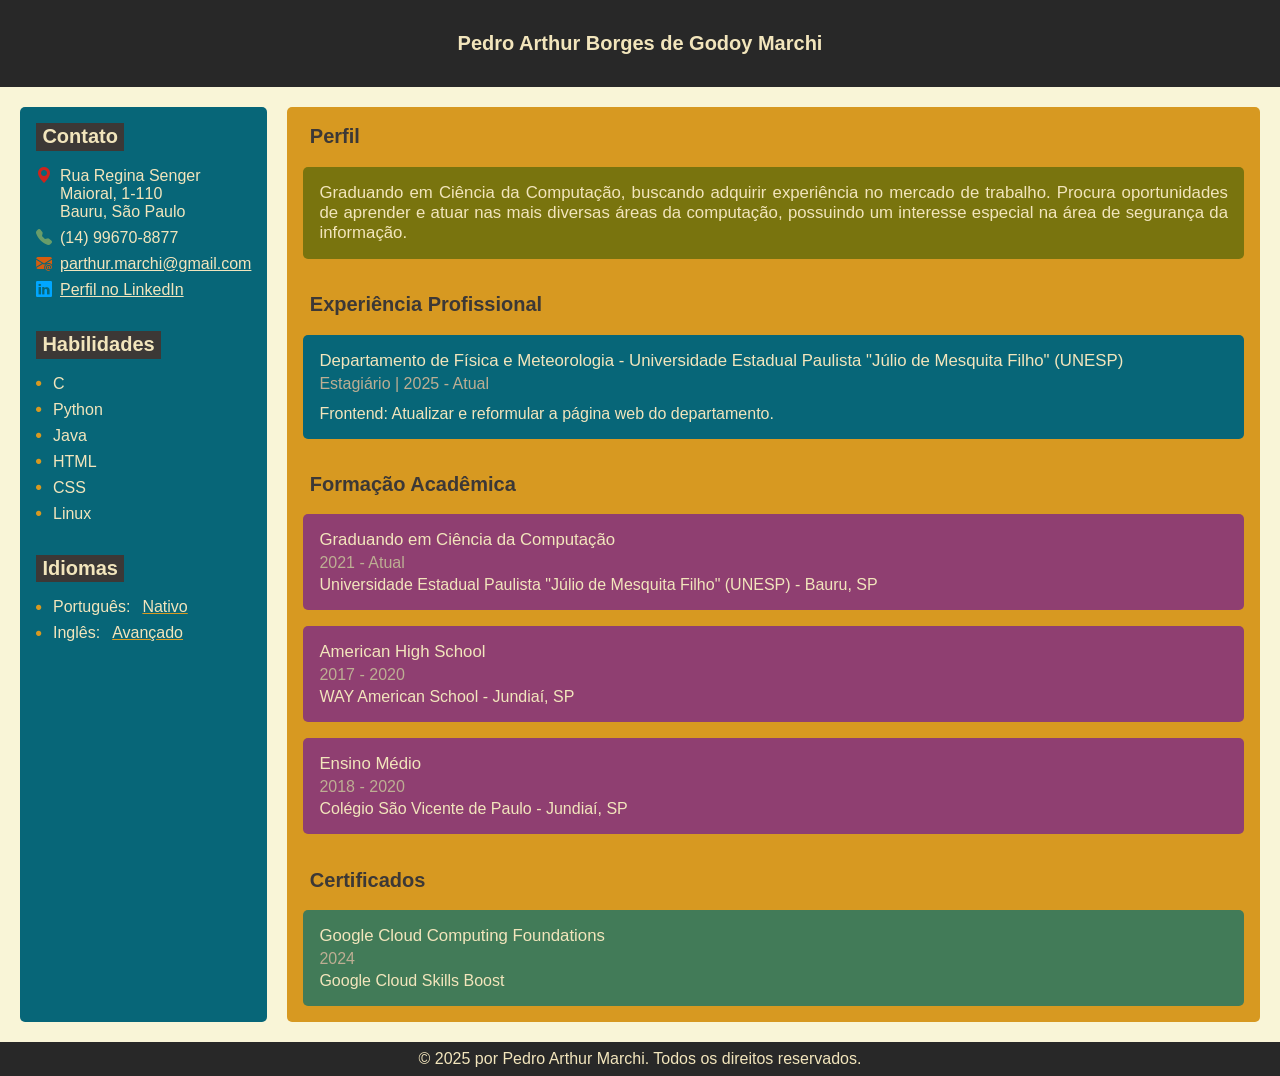
==== src/index.html @ d2224ebe "Incluído HTML e Css do Currículo" ====
<!DOCTYPE html>
  <html lang="pt-br">
    <head>

      <meta charset="UTF-8">
      <meta name="viewport" content="width=device-width, initial-scale=1.0">
      <meta name="description" content="Currículo - dev - Pedro Arthur Borges de Godoy Marchi">
      <meta name="keywords" content="Pedro Arthur Borges de Godoy Marchi, Arthur Marchi, dev, desenvolvedor, ciência da computação, currículo, java, python, C, html, css, linux, unesp, parthur.marchi@gmail.com">
      <meta name="author" content="Pedro Arthur Borges de Godoy Marchi">
      <link rel="stylesheet" href="./style.css">
      <link rel="stylesheet" href="https://cdn.jsdelivr.net/npm/bootstrap-icons@1.11.3/font/bootstrap-icons.min.css">
      <title>Currículo - Pedro Arthur Marchi</title>

    </head>

    <body>
      
      <header>
        <h1>Pedro Arthur Borges de Godoy Marchi</h1>
      </header>

      <main> <!-- main container: will be a flexbox -->
        <div class="left_pannel"> <!-- left side: contacts, skills and languages pannel -->
          <section> <!-- contacts -->
            <h2>Contato</h2>
            <ul class="contato">
              <li class="endereco">Rua Regina Senger Maioral, 1-110 <br> Bauru, São Paulo</li>
              <li class="telefone">(14) 99670-8877</li>
              <li class="email"><a href="mailto:parthur.marchi@gmail.com">parthur.marchi@gmail.com</a></li>
              <li class="linkedin"><a href="https://www.linkedin.com/in/pedro-arthur-marchi-51573a335" target="_blank">Perfil no LinkedIn</a></li>
            </ul>
          </section>
          <section> <!-- skills -->
            <h2>Habilidades</h2>
            <ul class="skills">
              <li>
                C
              </li>
              <li>
                Python
              </li>
              <li>
                Java
              </li>
              <li>
                HTML
              </li>
              <li>
                CSS
              </li>
              <li>
                Linux
              </li>
            </ul>
          </section>
          <section> <!-- languages -->
            <h2>Idiomas</h2>
            <ul class="languages">
              <li>
                Português: <i>Nativo</i>
              </li>
              <li>
                Inglês: <i>Avançado</i>
              </li>
            </ul>
          </section>
        </div>
        <div class="right_pannel"> <!-- right side: profile, academics, experience ... -->
          <section> <!-- profile -->
            <h2>Perfil</h2>
            <p class="profile">Graduando em Ciência da Computação, buscando adquirir experiência no mercado de trabalho. Procura oportunidades de aprender e atuar nas mais diversas áreas da computação, possuindo um interesse especial na área de segurança da informação.</p>
          </section>
          <section> <!-- experience -->
            <h2>Experiência Profissional</h2>
            <ul class="job">
              <li>
                <div class="job_place"> <!-- Place -->
                  Departamento de Física e Meteorologia - Universidade Estadual Paulista "Júlio de Mesquita Filho" (UNESP)
                </div>
                <div class="job_position_date">Estagiário | 2025 - Atual</div><!-- Job position and date -->
                <div class="job_desc"> <!-- Job description -->
                  Frontend: Atualizar e reformular a página web do departamento.
                </div>
              </li>
            </ul>
          </section>
          <section> <!-- academics -->
            <h2>Formação Acadêmica</h2>
            <ul class="general_ul general_ul_academics">
              <li>
                <div class="general_label">Graduando em Ciência da Computação</div> <!-- What is -->
                <div class="general_date">2021 - Atual</div> <!-- Date -->
                <div class="general_institution"> <!-- Institution -->
                  Universidade Estadual Paulista "Júlio de Mesquita Filho" (UNESP) - Bauru, SP
                </div>
              </li>
              <li>
                <div class="general_label">American High School</div> <!-- What is -->
                <div class="general_date">2017 - 2020</div> <!-- Date -->
                <div class="general_institution">WAY American School - Jundiaí, SP</div> <!-- Institution -->
              </li>
              <li>
                <div class="general_label">Ensino Médio</div> <!-- What is -->
                <div class="general_date">2018 - 2020</div> <!-- Date -->
                <div class="general_institution">Colégio São Vicente de Paulo - Jundiaí, SP</div> <!-- Institution -->
              </li>
            </ul>
          </section>
          <section> <!-- courses -->
            <h2>Certificados</h2>
            <ul class="general_ul general_ul_courses">
              <li>
                <div class="general_label">Google Cloud Computing Foundations</div> <!-- What is -->
                <div class="general_date">2024</div> <!-- Date -->
                <div class="general_institution">Google Cloud Skills Boost</div> <!-- Institution -->
              </li>
            </ul>
          </section>
        </div>
      </main>

      <footer>
        <p>&copy; 2025 por Pedro Arthur Marchi. Todos os direitos reservados.</p>
      </footer>
      
    </body>
  </html>
---- src/style.css ----
/* ----- Reset ----- */
*, *::before, *::after {
  box-sizing: border-box;
}

* {
  margin: 0;
  padding: 0;
  font: inherit;
}

body {
  min-height: 100vh;
}

img, picture, svg, video {
  display: block;
  max-width: 100%;
}

input, textarea, button, select {
  font: inherit;
}
/* ----- End Reset ----- */

body {
  display: flex;
  flex-direction: column;
  background-color: #f9f5d7;
  color: #282828;
  font-family: Verdana, Geneva, Tahoma, sans-serif;
  font-weight: 400;
}

body::selection {
  background-color: #076678;
}

body::-moz-selection{
  background-color: #076678;
}

header{
  flex: 0 1 auto;
  padding: 2rem;
  background-color: #282828;
  color: #f2e5bc;
  font-weight: 700;
  font-size: 20px;
  text-align: center;
}

main{
  flex: 1 1 auto;
  display: flex;
  flex-direction: row;
  row-gap: 1.25rem;
  column-gap: 1.25rem;
  flex-wrap: wrap;
  padding: 1.25rem;
  justify-content: flex-start;
  align-items: stretch;
}

.left_pannel {
  display: flex;
  flex-wrap: wrap;
  column-gap: 1rem;
  flex: 1 1 5rem;
  background-color: #076678;
  border-radius: 5px;
  align-content: start;
  color: #f2e5bc;
}

.left_pannel h2 {
  background-color: #3c3836;
  padding: 0.15rem 0.4rem;
}

.left_pannel section::selection {
  background-color: #b57614;
}

.left_pannel section::-moz-selection {
   background-color: #b57614;
}

section{
  padding: 1rem;
}

section h2 {
  width: fit-content;
}

h2 {
  font-size: 1.25rem;
  font-weight: 550;
  margin-bottom: 1rem;
}

i {
  text-decoration: underline;
  text-decoration-color: #d79921;
}

.contato {
  list-style: none;
  display: flex;
  flex-direction: column;
  row-gap: .5rem;
}

.endereco {
  display: flex;
  align-items: start;
  column-gap: 0.5rem;
}

.endereco::before {
  font-family: "bootstrap-icons";
  content: "\F3E7";
  color: #cc241d;
}

.telefone {
  display: flex;
  align-items: center;
  column-gap: 0.5rem;
}

.telefone::before {
  font-family: "bootstrap-icons";
  content: "\F5B4";
  color: #689d6a;
}

.email {
  display: flex;
  align-items: center;
  column-gap: 0.5rem;
}

.email a {
  text-decoration: underline;
  color: inherit;
}

.email::before {
  font-family: "bootstrap-icons";
  content: "\F84B";
  color: #d65d0e;
}

.linkedin {
  display: flex;
  align-items: center;
  column-gap: 0.5rem;
}

.linkedin a {
  text-decoration: underline;
  color: inherit;
}

.linkedin::before {
  font-family: "bootstrap-icons";
  content: "\F472";
  color: #00a6ff;
}

.skills {
  display: flex;
  list-style: none;
  flex-direction: column;
  row-gap: 0.5rem;
}

.skills li {
  display: flex;
  align-items: center;
  column-gap: 0.75rem;
}

.skills li::before {
  font-family: "bootstrap-icons";
  content: "\F287";
  font-size: 0.33rem;
  color: #d79921;
}

.languages {
  display: flex;
  list-style: none;
  flex-direction: column;
  row-gap: 0.5rem;
}

.languages li {
  display: flex;
  align-items: center;
  column-gap: 0.75rem;
}

.languages li::before {
  font-family: "bootstrap-icons";
  content: "\F287";
  font-size: 0.33rem;
  color: #d79921;
}

.right_pannel {
  flex: 4 1 30rem;
  background-color: #d79921;
  border-radius: 5px;
}

.right_pannel h2 {
  padding: 0.15rem 0.4rem;
  color: #3c3836;
}

.right_pannel section::selection {
   background-color: #458588;
}

.right_pannel section::-moz-selection {
   background-color: #458588;
}

.profile {
  font-size: 105%;
  text-align: justify;
  background-color: #076678;
  background-color: #79740e;
  padding: 1rem;
  border-radius: 5px;
  color: #f2e5bc;
}

.profile::selection {
  background-color: #b57614;
}

.profile::-moz-selection {
  background-color: #b57614;
}

.job {
  display: flex;
  list-style: none;
  flex-direction: column;
  row-gap: 1rem; 
}

.job::selection {
  background-color: #b57614;
}

.job::-moz-selection {
  background-color: #b57614;
}

.job li {
  background-color: #076678;
  display: flex;
  flex-direction: column;
  row-gap: 0.25rem;
  padding: 1rem;
  border-radius: 5px;
  color: #f2e5bc;
}

.job_place {
  font-size: 105%;
}

.job_position_date{
  color: #bdae93;
}

.job_desc {
  font-size: inherit;
  padding-top: 0.5rem;
}

.general_ul {
  display: flex;
  list-style: none;
  flex-direction: column;
  row-gap: 1rem;
}

.general_ul::selection {
  background-color: #b57614;
}

.general_ul::-moz-selection {
  background-color: #b57614;
}

.general_ul li {
  display: flex;
  flex-direction: column;
  row-gap: 0.25rem;
  padding: 1rem;
  border-radius: 5px;
  color: #f2e5bc;
}

.general_ul_academics li {
  background-color: #8f3f71;
}

.general_ul_courses li {
  background-color: #427b58;
} 

.general_label {
  font-size: 105%;
}

.general_date {
  color: #bdae93;
}

.general_institution {
  font-size: inherit;
}

footer {
  flex: 0 1 auto;
  padding: 0.5rem;
  background-color: #282828;
  color: #f2e5bc;
  text-align: center;
}
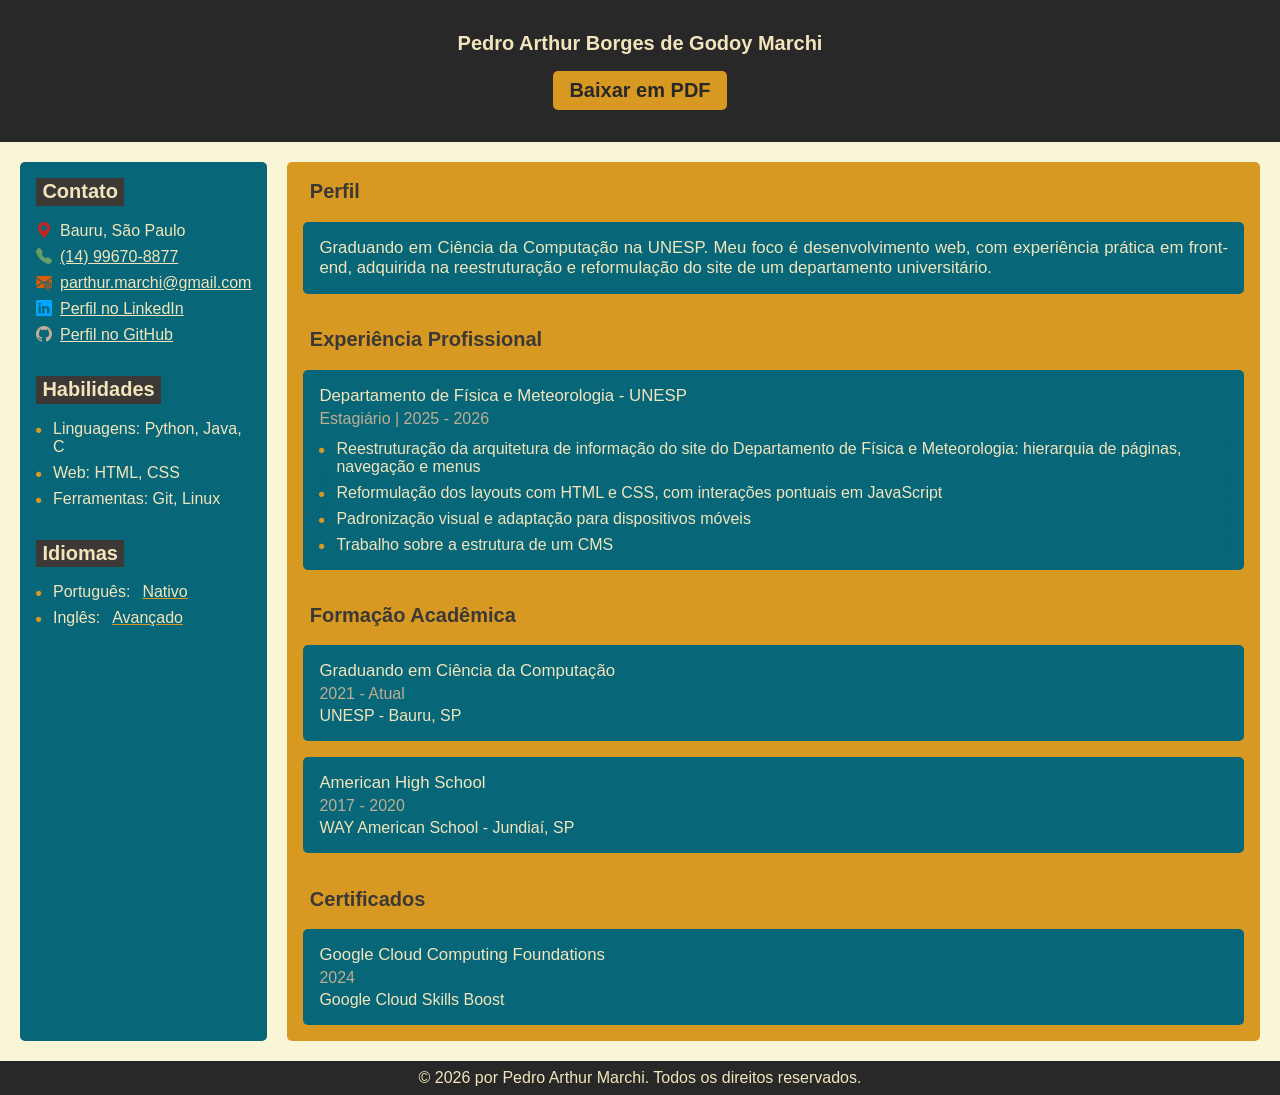
==== commit 429321e6: "chore: finishing adjustments - Add download as pdf button - General changes in the HTML layout - Cha" ====
--- a/src/index.html
+++ b/src/index.html
@@ -5,10 +5,14 @@
       <meta charset="UTF-8">
       <meta name="viewport" content="width=device-width, initial-scale=1.0">
       <meta name="description" content="Currículo - dev - Pedro Arthur Borges de Godoy Marchi">
-      <meta name="keywords" content="Pedro Arthur Borges de Godoy Marchi, Arthur Marchi, dev, desenvolvedor, ciência da computação, currículo, java, python, C, html, css, linux, unesp, parthur.marchi@gmail.com">
       <meta name="author" content="Pedro Arthur Borges de Godoy Marchi">
+      <meta property="og:title" content="Currículo - Pedro Arthur Marchi">
+      <meta property="og:description" content="Graduando em Ciência da Computação.">
+      <meta property="og:type" content="website">
       <link rel="stylesheet" href="./style.css">
       <link rel="stylesheet" href="https://cdn.jsdelivr.net/npm/bootstrap-icons@1.11.3/font/bootstrap-icons.min.css">
+      <link rel="icon" href="./favicon.svg" type="image/svg+xml">
+      <script src="./script.js" defer></script>
       <title>Currículo - Pedro Arthur Marchi</title>
 
     </head>
@@ -17,102 +21,99 @@
       
       <header>
         <h1>Pedro Arthur Borges de Godoy Marchi</h1>
+        <button type="button" class="print-button">Baixar em PDF</button>
       </header>
 
       <main> <!-- main container: will be a flexbox -->
-        <div class="left_pannel"> <!-- left side: contacts, skills and languages pannel -->
+        <div class="left-panel"> <!-- left side: contacts, skills and languages panel -->
           <section> <!-- contacts -->
             <h2>Contato</h2>
             <ul class="contato">
-              <li class="endereco">Rua Regina Senger Maioral, 1-110 <br> Bauru, São Paulo</li>
-              <li class="telefone">(14) 99670-8877</li>
+              <li class="endereco">Bauru, São Paulo</li>
+              <li class="telefone"><a href="tel:+5514996708877">(14) 99670-8877</a></li>
               <li class="email"><a href="mailto:parthur.marchi@gmail.com">parthur.marchi@gmail.com</a></li>
-              <li class="linkedin"><a href="https://www.linkedin.com/in/pedro-arthur-marchi-51573a335" target="_blank">Perfil no LinkedIn</a></li>
+              <li class="linkedin">
+               <a href="https://www.linkedin.com/in/pedro-arthur-marchi/" target="_blank" rel="noopener noreferrer">
+                  <span class="web-only">Perfil no LinkedIn</span>
+                  <span class="pdf-only">linkedin.com/in/pedro-arthur-marchi</span>
+               </a>
+              </li>
+              <li class="github">
+               <a href="https://github.com/PAMarchi/" target="_blank" rel="noopener noreferrer">
+                  <span class="web-only">Perfil no GitHub</span>
+                  <span class="pdf-only">github.com/PAMarchi</span>
+               </a>
+              </li>
             </ul>
           </section>
           <section> <!-- skills -->
             <h2>Habilidades</h2>
             <ul class="skills">
-              <li>
-                C
-              </li>
-              <li>
-                Python
-              </li>
-              <li>
-                Java
-              </li>
-              <li>
-                HTML
-              </li>
-              <li>
-                CSS
-              </li>
-              <li>
-                Linux
-              </li>
+              <li>Linguagens: Python, Java, C</li>
+              <li>Web: HTML, CSS</li>
+              <li>Ferramentas: Git, Linux</li>
             </ul>
           </section>
           <section> <!-- languages -->
             <h2>Idiomas</h2>
             <ul class="languages">
               <li>
-                Português: <i>Nativo</i>
+                Português: <span>Nativo</span>
               </li>
               <li>
-                Inglês: <i>Avançado</i>
+                Inglês: <span>Avançado</span>
               </li>
             </ul>
           </section>
         </div>
-        <div class="right_pannel"> <!-- right side: profile, academics, experience ... -->
+        <div class="right-panel"> <!-- right side: profile, academics, experience ... -->
           <section> <!-- profile -->
             <h2>Perfil</h2>
-            <p class="profile">Graduando em Ciência da Computação, buscando adquirir experiência no mercado de trabalho. Procura oportunidades de aprender e atuar nas mais diversas áreas da computação, possuindo um interesse especial na área de segurança da informação.</p>
+            <p class="profile">Graduando em Ciência da Computação na UNESP. Meu foco é desenvolvimento web, com experiência prática em front-end, adquirida na reestruturação e reformulação do site de um departamento universitário.</p>
           </section>
           <section> <!-- experience -->
             <h2>Experiência Profissional</h2>
             <ul class="job">
               <li>
-                <div class="job_place"> <!-- Place -->
-                  Departamento de Física e Meteorologia - Universidade Estadual Paulista "Júlio de Mesquita Filho" (UNESP)
-                </div>
-                <div class="job_position_date">Estagiário | 2025 - Atual</div><!-- Job position and date -->
-                <div class="job_desc"> <!-- Job description -->
-                  Frontend: Atualizar e reformular a página web do departamento.
-                </div>
+                <h3 class="job-place"> <!-- Place -->
+                  Departamento de Física e Meteorologia - UNESP
+                </h3>
+                <p class="job-position-date">Estagiário | 2025 - 2026</p><!-- Job position and date -->
+                <div class="job-desc"> <!-- Job description -->
+                  <ul>
+                     <li>Reestruturação da arquitetura de informação do site do Departamento de Física e Meteorologia: hierarquia de páginas, navegação e menus</li>
+                     <li>Reformulação dos layouts com HTML e CSS, com interações pontuais em JavaScript</li>
+                     <li>Padronização visual e adaptação para dispositivos móveis</li>
+                     <li>Trabalho sobre a estrutura de um CMS</li>
+                  </ul>
+               </div>
               </li>
             </ul>
           </section>
           <section> <!-- academics -->
             <h2>Formação Acadêmica</h2>
-            <ul class="general_ul general_ul_academics">
+            <ul class="general-ul">
               <li>
-                <div class="general_label">Graduando em Ciência da Computação</div> <!-- What is -->
-                <div class="general_date">2021 - Atual</div> <!-- Date -->
-                <div class="general_institution"> <!-- Institution -->
-                  Universidade Estadual Paulista "Júlio de Mesquita Filho" (UNESP) - Bauru, SP
-                </div>
+                <h3 class="general-label">Graduando em Ciência da Computação</h3> <!-- What is -->
+                <p class="general-date">2021 - Atual</p> <!-- Date -->
+                <p class="general-institution"> <!-- Institution -->
+                  UNESP - Bauru, SP
+                </p>
               </li>
               <li>
-                <div class="general_label">American High School</div> <!-- What is -->
-                <div class="general_date">2017 - 2020</div> <!-- Date -->
-                <div class="general_institution">WAY American School - Jundiaí, SP</div> <!-- Institution -->
-              </li>
-              <li>
-                <div class="general_label">Ensino Médio</div> <!-- What is -->
-                <div class="general_date">2018 - 2020</div> <!-- Date -->
-                <div class="general_institution">Colégio São Vicente de Paulo - Jundiaí, SP</div> <!-- Institution -->
+                <h3 class="general-label">American High School</h3> <!-- What is -->
+                <p class="general-date">2017 - 2020</p> <!-- Date -->
+                <p class="general-institution">WAY American School - Jundiaí, SP</p> <!-- Institution -->
               </li>
             </ul>
           </section>
           <section> <!-- courses -->
             <h2>Certificados</h2>
-            <ul class="general_ul general_ul_courses">
+            <ul class="general-ul">
               <li>
-                <div class="general_label">Google Cloud Computing Foundations</div> <!-- What is -->
-                <div class="general_date">2024</div> <!-- Date -->
-                <div class="general_institution">Google Cloud Skills Boost</div> <!-- Institution -->
+                <h3 class="general-label">Google Cloud Computing Foundations</h3> <!-- What is -->
+                <p class="general-date">2024</p> <!-- Date -->
+                <p class="general-institution">Google Cloud Skills Boost</p> <!-- Institution -->
               </li>
             </ul>
           </section>
@@ -120,7 +121,7 @@
       </main>
 
       <footer>
-        <p>&copy; 2025 por Pedro Arthur Marchi. Todos os direitos reservados.</p>
+        <p>&copy; 2026 por Pedro Arthur Marchi. Todos os direitos reservados.</p>
       </footer>
       
     </body>
--- a/src/style.css
+++ b/src/style.css
@@ -10,7 +10,7 @@
 }
 
 body {
-  min-height: 100vh;
+  min-height: 100dvh;
 }
 
 img, picture, svg, video {
@@ -62,7 +62,22 @@
   align-items: stretch;
 }
 
-.left_pannel {
+.print-button {
+  padding: 0.5rem 1rem;
+  margin-top: 1rem;
+  background-color: #d79921;
+  color: #282828;
+  border: none;
+  border-radius: 5px;
+  cursor: pointer;
+  font-weight: 700;
+}
+
+.print-button:hover {
+  background-color: #b57614;
+}
+
+.left-panel {
   display: flex;
   flex-wrap: wrap;
   column-gap: 1rem;
@@ -73,16 +88,16 @@
   color: #f2e5bc;
 }
 
-.left_pannel h2 {
+.left-panel h2 {
   background-color: #3c3836;
   padding: 0.15rem 0.4rem;
 }
 
-.left_pannel section::selection {
-  background-color: #b57614;
-}
-
-.left_pannel section::-moz-selection {
+.left-panel section::selection {
+  background-color: #b57614;
+}
+
+.left-panel section::-moz-selection {
    background-color: #b57614;
 }
 
@@ -100,9 +115,10 @@
   margin-bottom: 1rem;
 }
 
-i {
-  text-decoration: underline;
-  text-decoration-color: #d79921;
+a:focus-visible {
+   outline: 3px solid currentColor;
+   outline-offset: 2px;
+   border-radius: 2px;
 }
 
 .contato {
@@ -130,6 +146,11 @@
   column-gap: 0.5rem;
 }
 
+.telefone a {
+   text-decoration: underline;
+   color: inherit;
+}
+
 .telefone::before {
   font-family: "bootstrap-icons";
   content: "\F5B4";
@@ -170,6 +191,23 @@
   color: #00a6ff;
 }
 
+.github {
+   display: flex;
+   align-items: center;
+   column-gap: 0.5rem;
+}
+
+.github a {
+   text-decoration: underline;
+   color: inherit;
+}
+
+.github::before{
+   font-family: "bootstrap-icons";
+   content: "\F3ED";
+   color: #bdae93;
+}
+
 .skills {
   display: flex;
   list-style: none;
@@ -179,7 +217,7 @@
 
 .skills li {
   display: flex;
-  align-items: center;
+  align-items: start;
   column-gap: 0.75rem;
 }
 
@@ -188,6 +226,7 @@
   content: "\F287";
   font-size: 0.33rem;
   color: #d79921;
+  padding-top: 0.5rem;
 }
 
 .languages {
@@ -199,8 +238,13 @@
 
 .languages li {
   display: flex;
-  align-items: center;
+  align-items: start;
   column-gap: 0.75rem;
+
+   span {
+      text-decoration: underline;
+      text-decoration-color: #d79921;
+   }
 }
 
 .languages li::before {
@@ -208,24 +252,25 @@
   content: "\F287";
   font-size: 0.33rem;
   color: #d79921;
-}
-
-.right_pannel {
+  padding-top: 0.5rem;
+}
+
+.right-panel {
   flex: 4 1 30rem;
   background-color: #d79921;
   border-radius: 5px;
 }
 
-.right_pannel h2 {
+.right-panel h2 {
   padding: 0.15rem 0.4rem;
   color: #3c3836;
 }
 
-.right_pannel section::selection {
+.right-panel section::selection {
    background-color: #458588;
 }
 
-.right_pannel section::-moz-selection {
+.right-panel section::-moz-selection {
    background-color: #458588;
 }
 
@@ -233,7 +278,6 @@
   font-size: 105%;
   text-align: justify;
   background-color: #076678;
-  background-color: #79740e;
   padding: 1rem;
   border-radius: 5px;
   color: #f2e5bc;
@@ -272,60 +316,76 @@
   color: #f2e5bc;
 }
 
-.job_place {
+.job-place {
   font-size: 105%;
 }
 
-.job_position_date{
+.job-position-date{
   color: #bdae93;
 }
 
-.job_desc {
+.job-desc {
   font-size: inherit;
   padding-top: 0.5rem;
-}
-
-.general_ul {
+
+   ul {
+      display: flex;
+      list-style: none;
+      flex-direction: column;
+      row-gap: 0.5rem;
+
+      li {
+         padding: 0;
+         display: flex;
+         align-items: start;
+         flex-direction: row;
+         column-gap: 0.75rem;
+
+         &::before {
+            font-family: "bootstrap-icons";
+            content: "\F287";
+            font-size: 0.33rem;
+            color: #d79921;
+            padding-top: 0.5rem;
+         }
+      }
+   }
+}
+
+.general-ul {
   display: flex;
   list-style: none;
   flex-direction: column;
   row-gap: 1rem;
 }
 
-.general_ul::selection {
-  background-color: #b57614;
-}
-
-.general_ul::-moz-selection {
-  background-color: #b57614;
-}
-
-.general_ul li {
+.general-ul::selection {
+  background-color: #b57614;
+}
+
+.general-ul::-moz-selection {
+  background-color: #b57614;
+}
+
+.general-ul li {
   display: flex;
   flex-direction: column;
   row-gap: 0.25rem;
   padding: 1rem;
   border-radius: 5px;
   color: #f2e5bc;
-}
-
-.general_ul_academics li {
-  background-color: #8f3f71;
-}
-
-.general_ul_courses li {
-  background-color: #427b58;
-} 
-
-.general_label {
+  background-color: #076678;
+}
+
+.general-label {
   font-size: 105%;
 }
 
-.general_date {
+.general-date {
   color: #bdae93;
 }
 
-.general_institution {
+.general-institution {
   font-size: inherit;
 }
 
@@ -335,4 +395,111 @@
   background-color: #282828;
   color: #f2e5bc;
   text-align: center;
+}
+
+.pdf-only {
+   display: none;
+}
+
+
+/* Currículo em PDF */
+@media print {
+   @page {
+      size: A4;
+      margin: 12mm;
+   }
+
+   .pdf-only {
+      display: inline;
+   }
+
+   .web-only {
+      display: none;
+   }
+
+   body {
+      font-size: 10.5pt;
+      line-height: 1.35;
+   }
+
+   .print-button {
+      display: none;
+   }
+
+   body, header, footer, .left-panel, .right-panel, .profile, .job li, .general-ul li {
+      background: none;
+      color: #000;
+      border-radius: 0;
+   }
+
+   main {
+      flex-direction: column;
+      padding: 0;
+      row-gap: 0;
+   }
+
+   .left-panel, .right-panel {
+      display: block;
+      flex: 1 1 auto;
+   }
+
+   section {
+      padding: 0 0 0.5rem;
+      break-inside: auto;
+   }
+
+   header {
+      padding: 0 0 0.5rem;
+      text-align: left;
+   }
+
+   h2 {
+      font-size: 1.1rem;
+      border-bottom: 1px solid #000;
+      padding: 0;
+      break-after: avoid;
+      margin-bottom: 0.35rem;
+   }
+
+   .contato li::before, .skills li::before, .languages li::before, .job-desc li::before {
+      display: none;
+   }
+
+   .contato li, .skills li, .job-desc li {
+      column-gap: 0;
+   }
+
+   a {
+      color: #000;
+      text-decoration: underline;
+   }
+
+   li {
+      break-inside: avoid;
+   }
+
+   footer {
+      display: none;
+   }
+
+   .general-ul li, .job li {
+      padding: 0;
+   }
+
+   .general-ul, .job {
+      row-gap: 0.4rem;
+   }
+
+   .profile {
+      text-align: left;
+      padding: 0;
+   }
+
+   .job-position-date, .general-date {
+      color: #000;
+   }
+
+   .languages li span {
+      text-decoration: none;
+   }
 }
